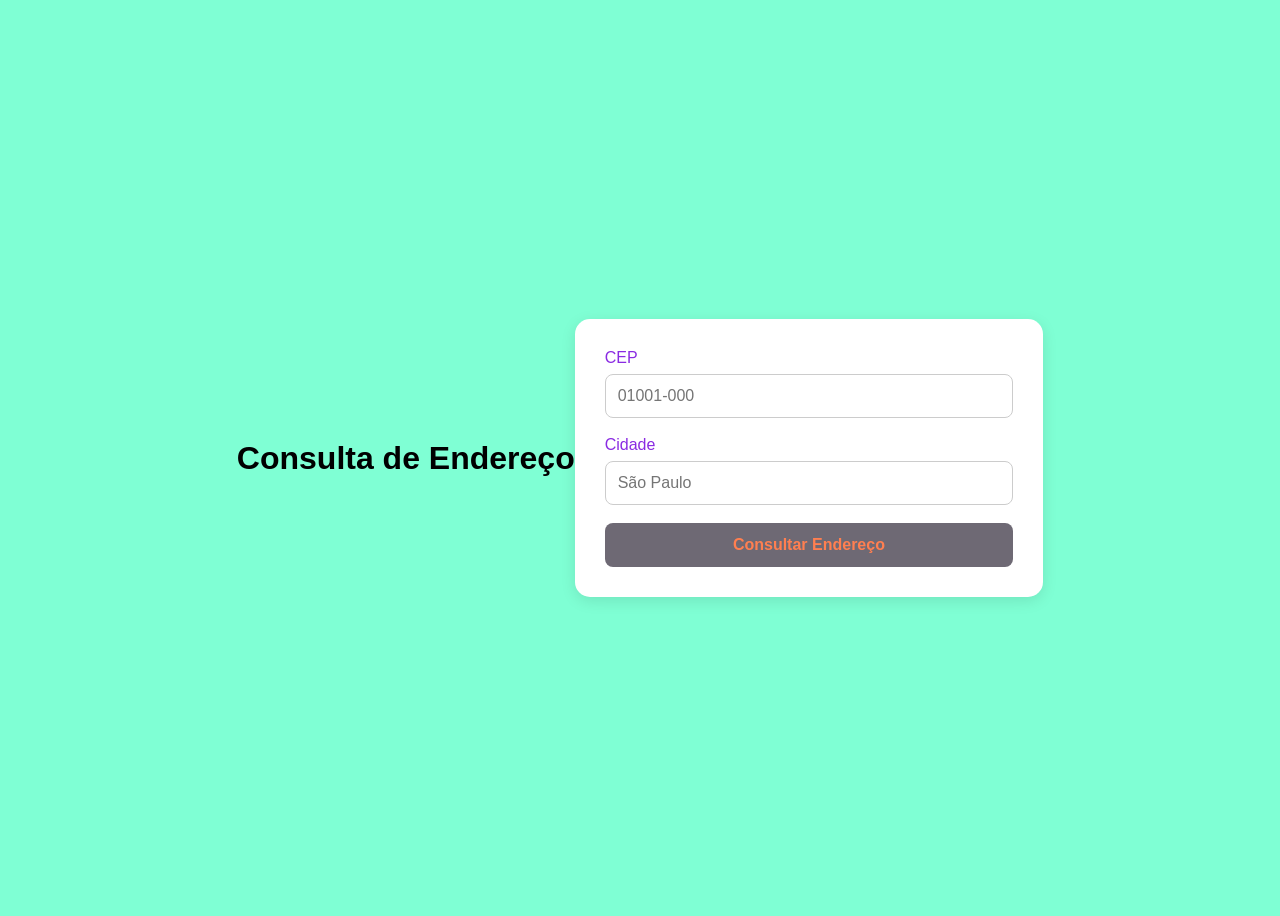
==== index.html @ a213936f "css feito" ====
<!DOCTYPE html>
<html lang="pt-BR">

<head>
    <meta charset="UTF-8">
    <meta name="viewport" content="width=device-width, initial-scale=1.0">
    <title>Document</title>
    <link rel="stylesheet" href="style.css">
    <title>Consulta de Endereço e CEP</title>
</head>

<body>
    <h1>Consulta de Endereço</h1>
    <form id="formConsulta">
        <label for="cep">CEP</label>
        <input id="cep" type="text" inputmode="numeric" maxlength="9" placeholder="01001-000" required>
        <label for="cidade">Cidade</label>
        <input id="cidade" type="text" placeholder="São Paulo" required>
        <button type="submit">Consultar Endereço</button>
    </form>
    <p id="mensagem" role="status" aria-live="polite"></p>
    <script src="index.js"></script>

</body>

</html>
---- style.css ----
/* Configuração geral da página */
*{
    margin 0;
    padding: 0;
    box-sizing: border-box;    
}                          
/*Estilo de corpo da página*/
body{
    font-family: Ariel, sans-serif;
    background-color:aquamarine;
    color:black;
    min-height: 100vh;
    display: flex;
    justify-content: center;
    align-items: center;
    padding: 20px;
}

h1{
    text-align: center;
    color:blue
    margin-bottom: 25px;
}

form{
    background: white;
    padding: 30px;
    border-radius:15px;
    box-shadow: 0 4px 15px rgba(0,0,0,0.10);
}

label{
    display:block;
    margin-bottom: 7px;
    color: blueviolet;
}

input{
    width: 100%;
    padding: 12px;
    margin-bottom: 18px;
    border: 1px solid #ccc;
    border-radius: 8px;
    font-size: 16px;
    outline: none;
}

input:focus{
    border-color: burlywood;
    box-shadow: 0 0 0 2px rgba(29,53,87,0.15);
}
/*Estilo de botão*/
button{
    width: 100%;
    padding: 13px;
    border:none;
    border-radius: 8px;
    background: rgb(110, 105, 116);
    color:coral;
    font-size:16px;
    font-weight: bold;
    cursor:pointer;
    transition: 0.2s;
}
/*Muda a cor do botão quando passa o mouse*/
button:hover{
    background: rgb(29, 53, 87);
    color: white;
}
/*Mensagem de erro*/
#mensagem{
    margin-top:15px;
    text-align:center;
    color: red;
    font-weight: bold;
}
/*Estilo de área de resultado*/
#resultado{
   background: skyblue;
   padding: 25px;
    border-radius: 15px;
    box-shadow:0 4px 15px rgba(0,0,0,0.10);
    margin-bottom: 15px;
}
/*Espaçamento entre as informações do resultado*/ 
#resultado p{
    padding:9px 0;
    border-bottom: 1px solid #ccc;
}
/*Cor dos títulos das informações*/
#resultado p strong{
    color: blueviolet;
}
/*Estilo dos links*/
a{
    display: block;
    text-align: center;
    margin-top: 15px;
    color: blueviolet;
    text-decoration: none;
}
a:hover{
    text-decoration: underline;
}
#linkMaps:hover{
    background: salmon;
    text-decoration: none;
}
@media (max-width: 360px){
    body{
        padding: 12px;
    }
    form{
    #resultado{
        padding: 20px;
    }
    h1{
        font-size: 24px;
    }
    input, button{
        font-size: 15px;
    }
}
}
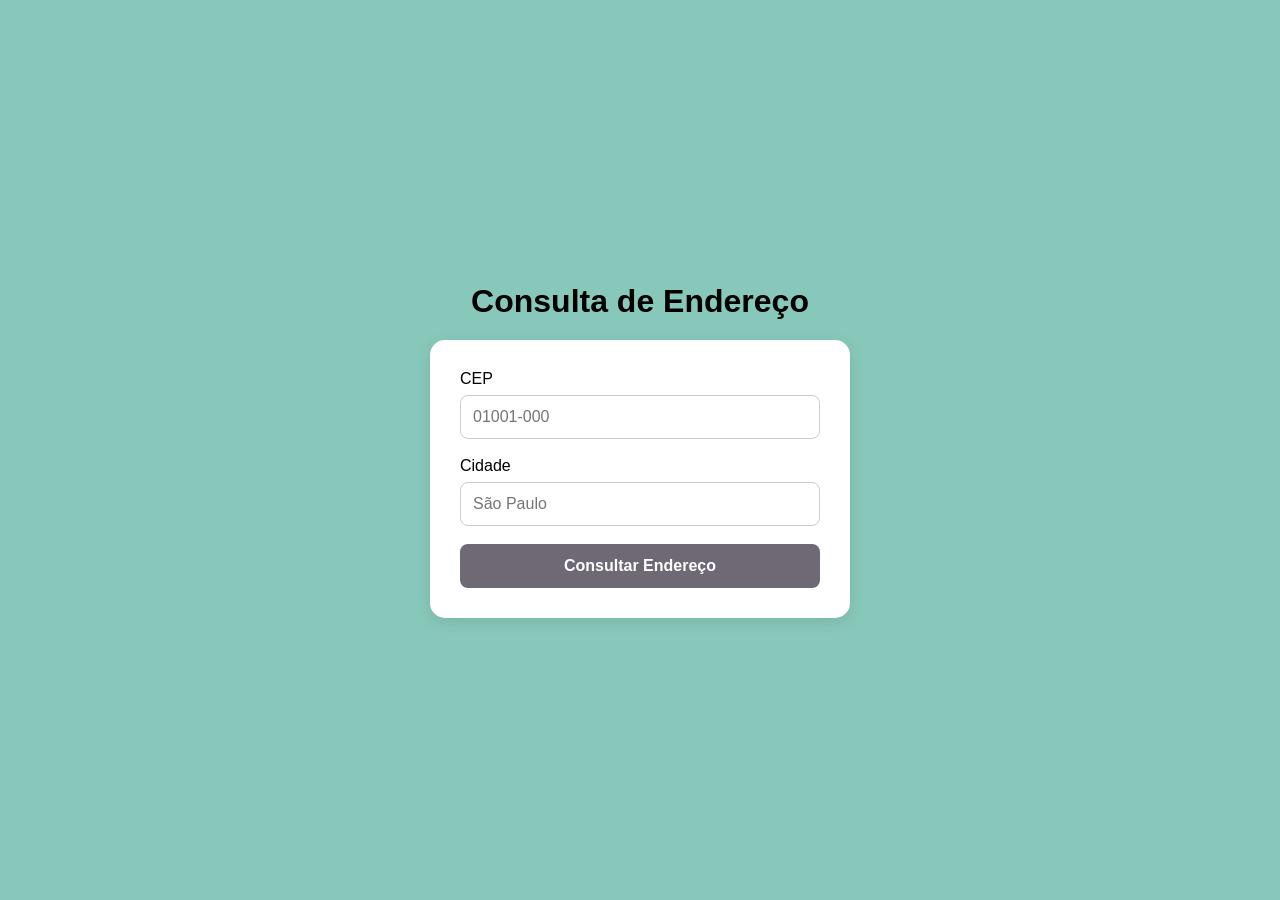
==== commit 80fcb418: "css finalizado" ====
--- a/index.html
+++ b/index.html
@@ -10,6 +10,7 @@
 </head>
 
 <body>
+    <main>
     <h1>Consulta de Endereço</h1>
     <form id="formConsulta">
         <label for="cep">CEP</label>
@@ -17,6 +18,7 @@
         <label for="cidade">Cidade</label>
         <input id="cidade" type="text" placeholder="São Paulo" required>
         <button type="submit">Consultar Endereço</button>
+        </main>
     </form>
     <p id="mensagem" role="status" aria-live="polite"></p>
     <script src="index.js"></script>
--- a/style.css
+++ b/style.css
@@ -1,13 +1,13 @@
 /* Configuração geral da página */
 *{
-    margin 0;
+    margin: 0;
     padding: 0;
     box-sizing: border-box;    
 }                          
 /*Estilo de corpo da página*/
 body{
     font-family: Ariel, sans-serif;
-    background-color:aquamarine;
+    background-color:hsl(167, 37%, 66%);
     color:black;
     min-height: 100vh;
     display: flex;
@@ -15,24 +15,28 @@
     align-items: center;
     padding: 20px;
 }
-
+main{
+    max-width: 420px;
+    width: 100%;
+}
+/*Estilo do título da página*/
 h1{
     text-align: center;
-    color:blue
-    margin-bottom: 25px;
+    color:rgb(0, 0, 0);
+    margin:0 0 20px;
 }
-
+/*Estilo do formulário*/
 form{
-    background: white;
+    background: hsl(0, 0%, 100%);
     padding: 30px;
     border-radius:15px;
     box-shadow: 0 4px 15px rgba(0,0,0,0.10);
 }
-
+/*Estilo dos rótulos dos campos do formulário*/
 label{
     display:block;
     margin-bottom: 7px;
-    color: blueviolet;
+    color: rgb(0, 0, 0);
 }
 
 input{
@@ -56,7 +60,7 @@
     border:none;
     border-radius: 8px;
     background: rgb(110, 105, 116);
-    color:coral;
+    color:rgb(255, 255, 255);
     font-size:16px;
     font-weight: bold;
     cursor:pointer;
@@ -76,7 +80,7 @@
 }
 /*Estilo de área de resultado*/
 #resultado{
-   background: skyblue;
+   background: rgb(255, 255, 255);
    padding: 25px;
     border-radius: 15px;
     box-shadow:0 4px 15px rgba(0,0,0,0.10);
@@ -89,36 +93,20 @@
 }
 /*Cor dos títulos das informações*/
 #resultado p strong{
-    color: blueviolet;
+    color: rgb(0, 0, 0);
 }
 /*Estilo dos links*/
 a{
     display: block;
     text-align: center;
     margin-top: 15px;
-    color: blueviolet;
+    color: rgb(0, 0, 0);
     text-decoration: none;
 }
 a:hover{
     text-decoration: underline;
 }
 #linkMaps:hover{
-    background: salmon;
+    background: rgb(243, 243, 243);
     text-decoration: none;
 }
-@media (max-width: 360px){
-    body{
-        padding: 12px;
-    }
-    form{
-    #resultado{
-        padding: 20px;
-    }
-    h1{
-        font-size: 24px;
-    }
-    input, button{
-        font-size: 15px;
-    }
-}
-}
